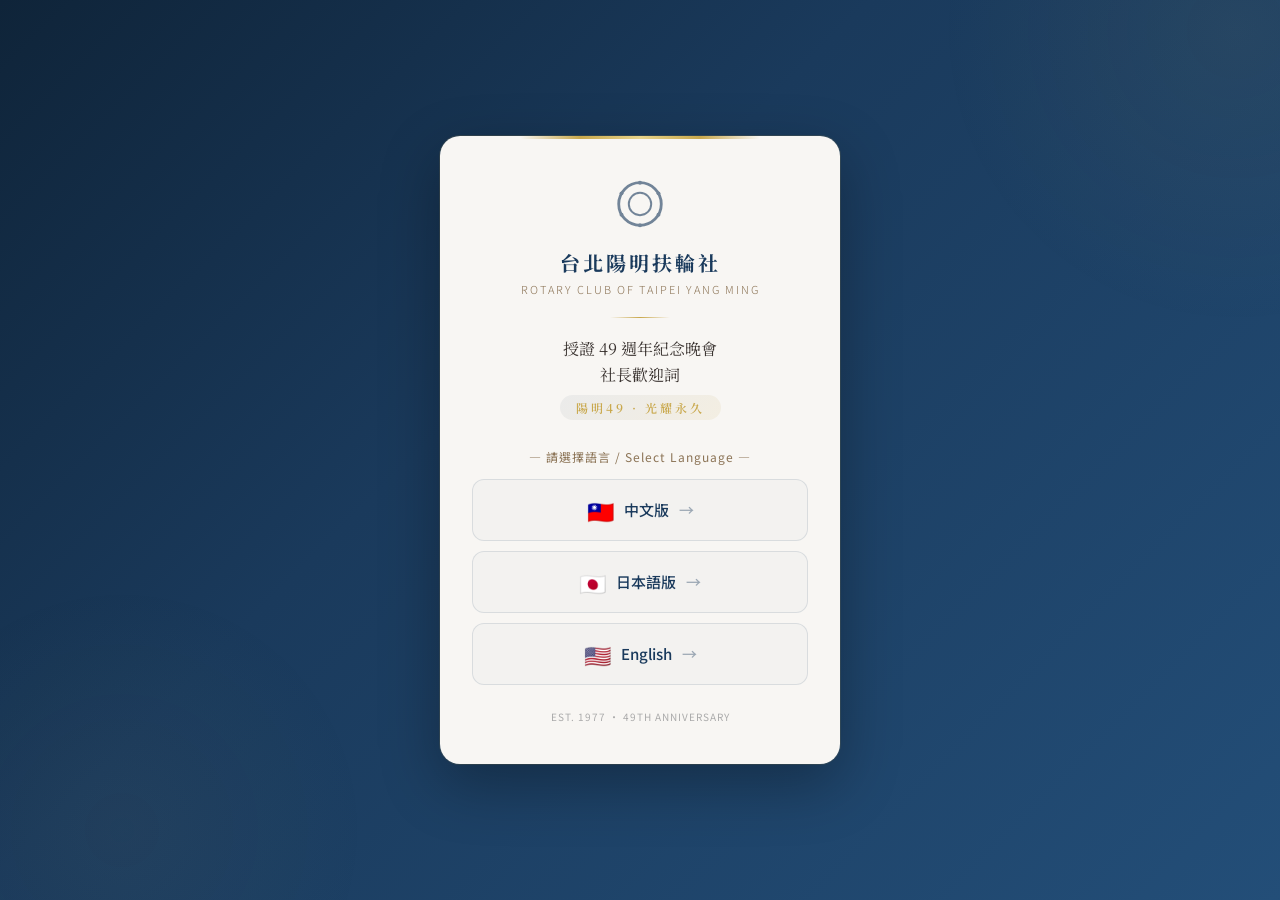
==== index.html @ a57f32c4 "新增：中/日/英三語版歡迎詞網頁與語言選擇首頁" ====
<!DOCTYPE html>
<html lang="zh-TW">
<head>
  <meta charset="UTF-8">
  <meta name="viewport" content="width=device-width, initial-scale=1.0">
  <title>台北陽明扶輪社 49週年</title>
  <link href="https://fonts.googleapis.com/css2?family=Noto+Serif+TC:wght@400;700&family=Noto+Sans+TC:wght@300;400;500&family=Playfair+Display:wght@400;600;700&family=Inter:wght@300;400;500&display=swap" rel="stylesheet">
  <style>
    * { margin: 0; padding: 0; box-sizing: border-box; }

    body {
      font-family: 'Noto Sans TC', 'Inter', sans-serif;
      min-height: 100vh;
      display: flex;
      align-items: center;
      justify-content: center;
      background: linear-gradient(135deg, #0f2439 0%, #1a3a5c 40%, #234e78 100%);
      padding: 20px;
      overflow: hidden;
      position: relative;
    }

    /* 背景光暈 */
    body::before {
      content: '';
      position: fixed;
      top: -30%;
      right: -20%;
      width: 600px;
      height: 600px;
      background: radial-gradient(circle, rgba(201,168,76,0.06) 0%, transparent 70%);
      pointer-events: none;
    }

    body::after {
      content: '';
      position: fixed;
      bottom: -20%;
      left: -10%;
      width: 500px;
      height: 500px;
      background: radial-gradient(circle, rgba(201,168,76,0.04) 0%, transparent 70%);
      pointer-events: none;
    }

    .card {
      background: rgba(255,252,248,0.97);
      border-radius: 20px;
      max-width: 400px;
      width: 100%;
      padding: 40px 32px;
      text-align: center;
      box-shadow: 0 20px 60px rgba(0,0,0,0.3), 0 0 0 1px rgba(201,168,76,0.15);
      position: relative;
      overflow: hidden;
      animation: fadeUp 0.6s ease;
    }

    @keyframes fadeUp {
      from { opacity: 0; transform: translateY(20px); }
      to { opacity: 1; transform: translateY(0); }
    }

    /* 頂部金線 */
    .card::before {
      content: '';
      position: absolute;
      top: 0;
      left: 20%;
      right: 20%;
      height: 3px;
      background: linear-gradient(90deg, transparent, #c9a84c, #e8d48b, #c9a84c, transparent);
      border-radius: 0 0 4px 4px;
    }

    .rotary-icon {
      width: 56px;
      height: 56px;
      margin: 0 auto 16px;
      opacity: 0.6;
    }

    .rotary-icon svg { width: 100%; height: 100%; }

    .club-name {
      font-family: 'Noto Serif TC', serif;
      font-size: 20px;
      font-weight: 700;
      color: #1a3a5c;
      letter-spacing: 3px;
      margin-bottom: 4px;
    }

    .club-sub {
      font-size: 11px;
      color: #8b7355;
      letter-spacing: 2px;
      font-weight: 300;
      margin-bottom: 20px;
    }

    .divider {
      width: 60px;
      height: 1px;
      background: linear-gradient(90deg, transparent, #c9a84c, transparent);
      margin: 0 auto 18px;
    }

    .event-title {
      font-family: 'Noto Serif TC', serif;
      font-size: 16px;
      color: #3a3330;
      line-height: 1.6;
      margin-bottom: 6px;
    }

    .motto-tag {
      display: inline-block;
      padding: 4px 16px;
      background: linear-gradient(135deg, rgba(26,58,92,0.06), rgba(201,168,76,0.1));
      border-radius: 16px;
      font-family: 'Noto Serif TC', serif;
      font-size: 12px;
      color: #c9a84c;
      letter-spacing: 3px;
      font-weight: 600;
      margin-bottom: 28px;
    }

    .lang-label {
      font-size: 12px;
      color: #8b7355;
      letter-spacing: 1px;
      margin-bottom: 14px;
    }

    .lang-buttons {
      display: flex;
      flex-direction: column;
      gap: 10px;
    }

    .lang-btn {
      display: flex;
      align-items: center;
      justify-content: center;
      gap: 10px;
      padding: 14px 20px;
      border: 1px solid rgba(26,58,92,0.12);
      border-radius: 12px;
      text-decoration: none;
      color: #1a3a5c;
      font-size: 15px;
      font-weight: 500;
      background: rgba(26,58,92,0.02);
      transition: all 0.25s ease;
    }

    .lang-btn:hover {
      background: #1a3a5c;
      color: #e8d48b;
      border-color: #1a3a5c;
      transform: translateY(-2px);
      box-shadow: 0 4px 16px rgba(26,58,92,0.2);
    }

    .lang-btn .flag { font-size: 22px; }
    .lang-btn .arrow { opacity: 0.4; transition: opacity 0.25s; }
    .lang-btn:hover .arrow { opacity: 1; }

    .footer-note {
      margin-top: 24px;
      font-size: 10px;
      color: #aaa;
      letter-spacing: 1px;
    }
  </style>
</head>
<body>

<div class="card">
  <div class="rotary-icon">
    <svg viewBox="0 0 100 100" fill="#1a3a5c">
      <circle cx="50" cy="50" r="38" fill="none" stroke="#1a3a5c" stroke-width="5"/>
      <circle cx="50" cy="50" r="20" fill="none" stroke="#1a3a5c" stroke-width="3.5"/>
      <circle cx="50" cy="12" r="3.5"/><circle cx="83" cy="31" r="3.5"/>
      <circle cx="83" cy="69" r="3.5"/><circle cx="50" cy="88" r="3.5"/>
      <circle cx="17" cy="69" r="3.5"/><circle cx="17" cy="31" r="3.5"/>
    </svg>
  </div>

  <div class="club-name">台北陽明扶輪社</div>
  <div class="club-sub">ROTARY CLUB OF TAIPEI YANG MING</div>

  <div class="divider"></div>

  <div class="event-title">授證 49 週年紀念晚會<br>社長歡迎詞</div>
  <div class="motto-tag">陽明49 · 光耀永久</div>

  <div class="lang-label">— 請選擇語言 / Select Language —</div>

  <div class="lang-buttons">
    <a href="zh.html" class="lang-btn">
      <span class="flag">🇹🇼</span>
      <span>中文版</span>
      <span class="arrow">→</span>
    </a>
    <a href="ja.html" class="lang-btn">
      <span class="flag">🇯🇵</span>
      <span>日本語版</span>
      <span class="arrow">→</span>
    </a>
    <a href="en.html" class="lang-btn">
      <span class="flag">🇺🇸</span>
      <span>English</span>
      <span class="arrow">→</span>
    </a>
  </div>

  <div class="footer-note">EST. 1977 · 49TH ANNIVERSARY</div>
</div>

</body>
</html>
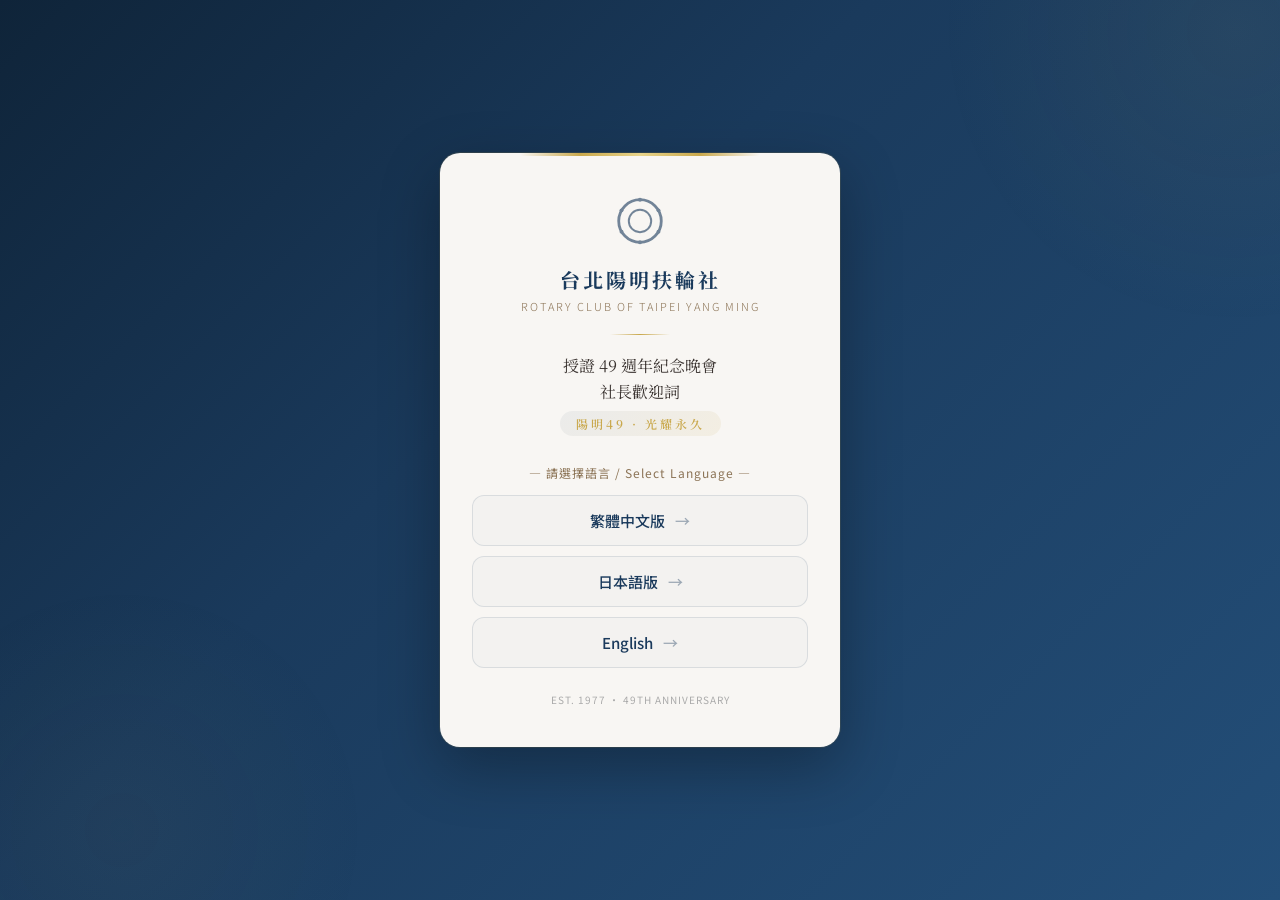
==== commit 89cde0a1: "修正：移除 emoji 國旗標籤，改為純文字避免誤解" ====
--- a/index.html
+++ b/index.html
@@ -201,17 +201,14 @@
 
   <div class="lang-buttons">
     <a href="zh.html" class="lang-btn">
-      <span class="flag">🇹🇼</span>
-      <span>中文版</span>
+      <span>繁體中文版</span>
       <span class="arrow">→</span>
     </a>
     <a href="ja.html" class="lang-btn">
-      <span class="flag">🇯🇵</span>
       <span>日本語版</span>
       <span class="arrow">→</span>
     </a>
     <a href="en.html" class="lang-btn">
-      <span class="flag">🇺🇸</span>
       <span>English</span>
       <span class="arrow">→</span>
     </a>
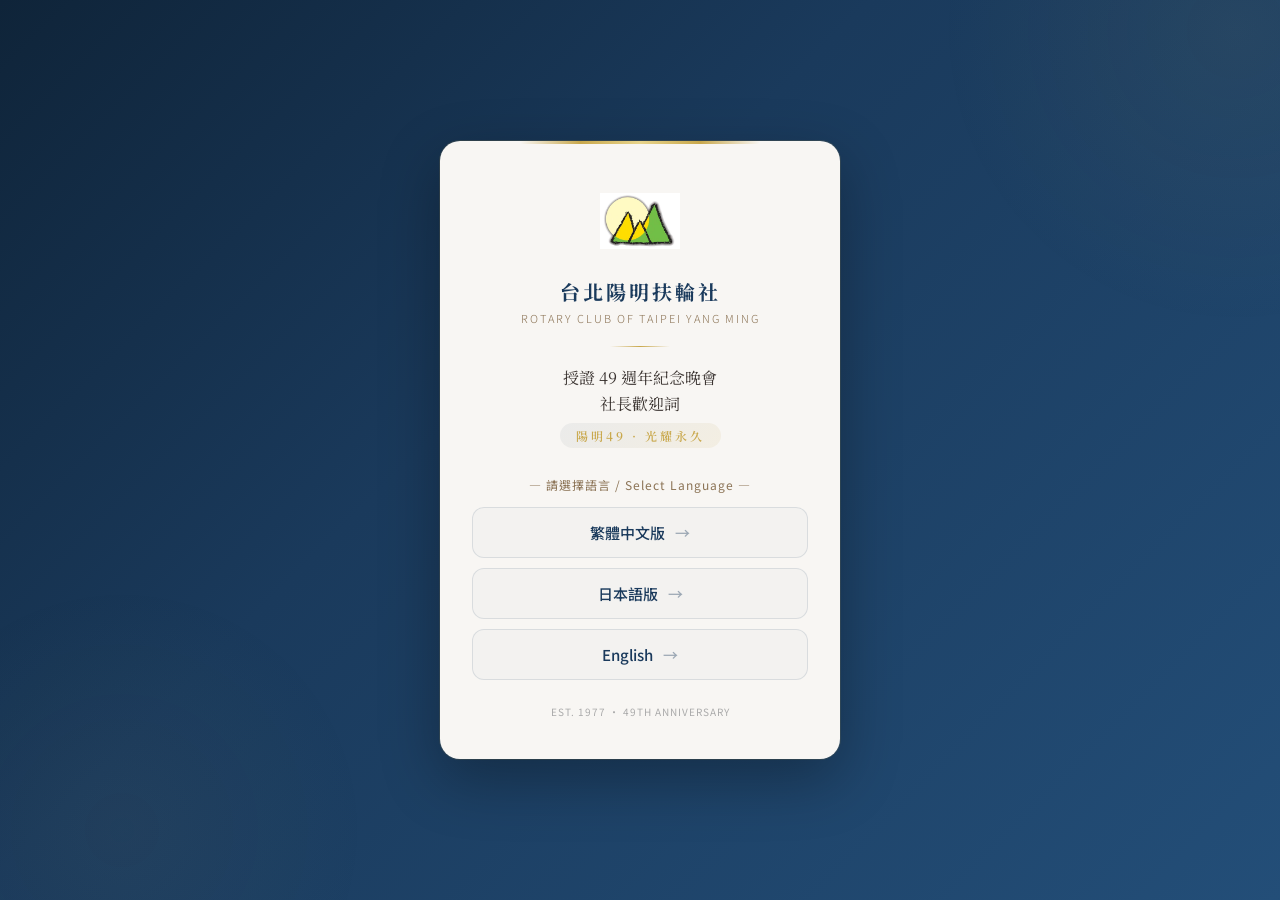
==== commit 58249109: "feat: replace SVG gear icon with Yang Ming club logo across all pages" ====
--- a/index.html
+++ b/index.html
@@ -74,10 +74,9 @@
     }
 
     .rotary-icon {
-      width: 56px;
-      height: 56px;
+      width: 80px;
+      height: 80px;
       margin: 0 auto 16px;
-      opacity: 0.6;
     }
 
     .rotary-icon svg { width: 100%; height: 100%; }
@@ -180,13 +179,7 @@
 
 <div class="card">
   <div class="rotary-icon">
-    <svg viewBox="0 0 100 100" fill="#1a3a5c">
-      <circle cx="50" cy="50" r="38" fill="none" stroke="#1a3a5c" stroke-width="5"/>
-      <circle cx="50" cy="50" r="20" fill="none" stroke="#1a3a5c" stroke-width="3.5"/>
-      <circle cx="50" cy="12" r="3.5"/><circle cx="83" cy="31" r="3.5"/>
-      <circle cx="83" cy="69" r="3.5"/><circle cx="50" cy="88" r="3.5"/>
-      <circle cx="17" cy="69" r="3.5"/><circle cx="17" cy="31" r="3.5"/>
-    </svg>
+    <img src="assets/logo.jpg" alt="台北陽明扶輪社" style="width:100%;height:100%;object-fit:contain;">
   </div>
 
   <div class="club-name">台北陽明扶輪社</div>
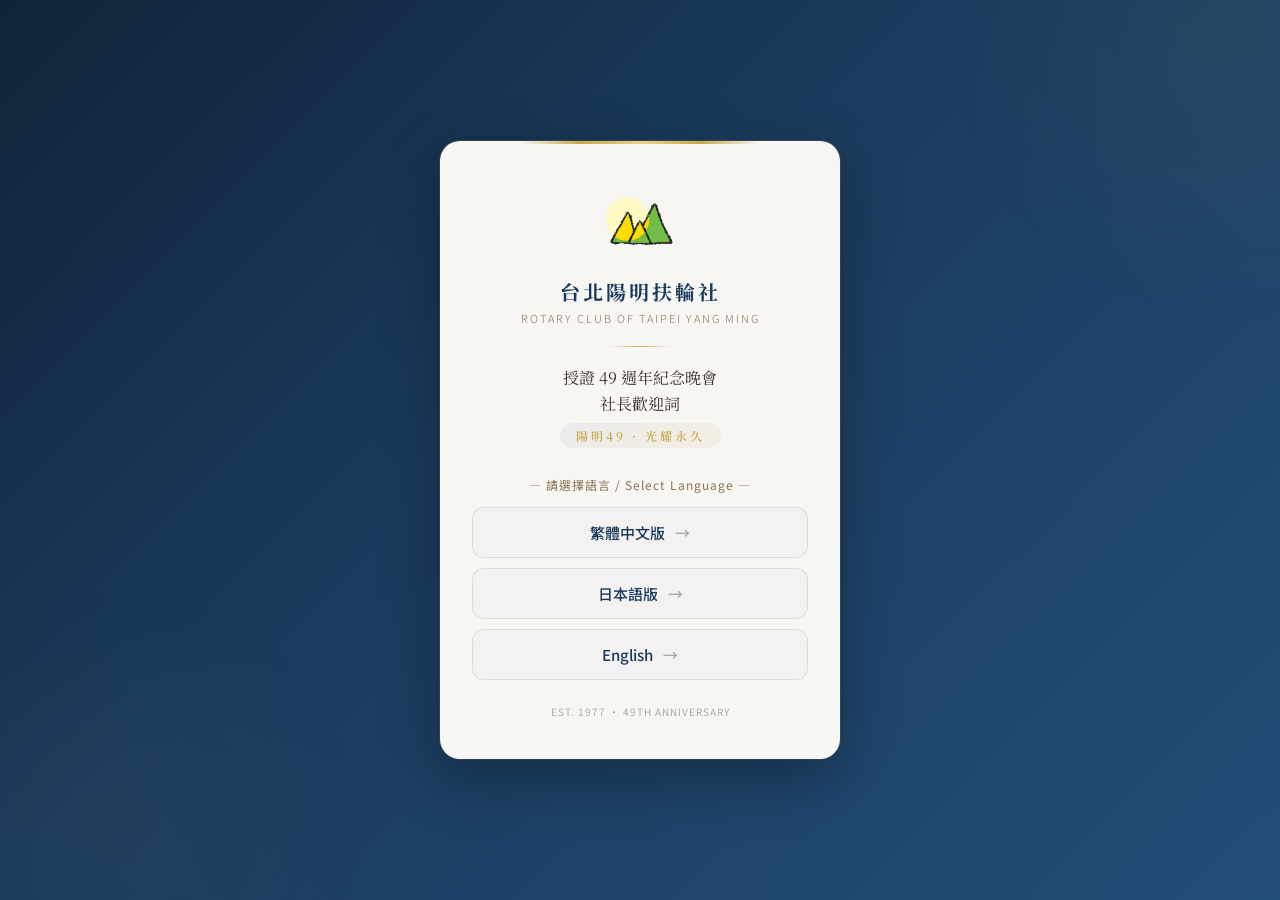
==== commit df6d327f: "update: switch logo to PNG with transparent background" ====
--- a/index.html
+++ b/index.html
@@ -179,7 +179,7 @@
 
 <div class="card">
   <div class="rotary-icon">
-    <img src="assets/logo.jpg" alt="台北陽明扶輪社" style="width:100%;height:100%;object-fit:contain;">
+    <img src="assets/logo.png" alt="台北陽明扶輪社" style="width:100%;height:100%;object-fit:contain;">
   </div>
 
   <div class="club-name">台北陽明扶輪社</div>
